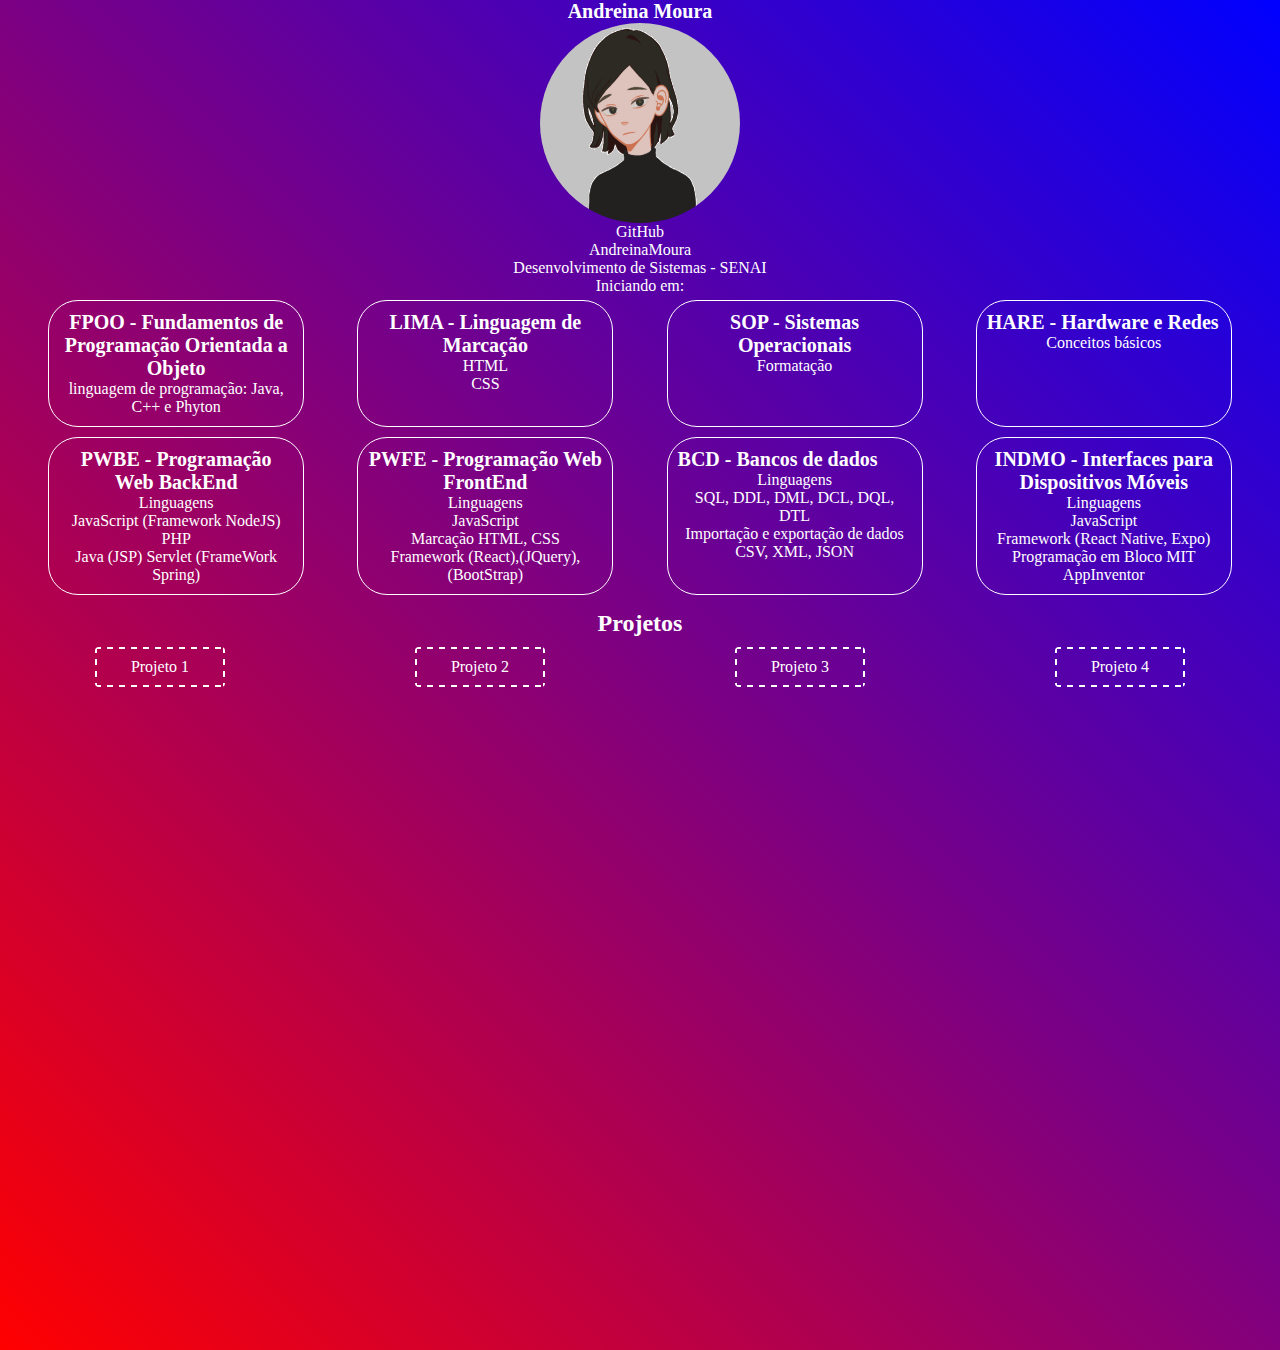
==== front/index.html @ 535c8b73 "projeto" ====
<html lang="en">

<head>
    <meta charset="UTF-8">
    <meta http-equiv="X-UA-Compatible" content="IE=edge">
    <meta name="viewport" content="width=device-width, initial-scale=1.0">
    <link rel="stylesheet" href="style.css">
    <title>Andreina Moura</title>
</head>

<body>
    <div class="header">
        <div class="titulo">
            <p>Andreina Moura</p>
        </div>
        <div>
            <img class="image" src="../img/img.png" />
        </div>
    </div>
    <div class="textinho">
        <p>GitHub</p>
        <a href="https://github.com/AndreinaMoura">AndreinaMoura</a>
        <p>Desenvolvimento de Sistemas - SENAI</p>
        <p>Iniciando em:</p>
    </div>
    <div class="box">
        <div class="card">
            <p class="titulo" id="mat">FPOO - Fundamentos de Programação Orientada a Objeto</p>
            <p>linguagem de programação: Java, C++ e Phyton</p>
        </div>
        <div class="card">
            <p class="titulo" id="mat2">LIMA - Linguagem de Marcação</p>
            <p>HTML</p>
            <p>CSS</p>
        </div>
        <div class="card">
            <p class="titulo" id="mat3">SOP - Sistemas Operacionais</p>
            <p>Formatação</p>
        </div>
        <div class="card">
            <p class="titulo" id="mat4">HARE - Hardware e Redes</p>
            <p>Conceitos básicos</p>
        </div>
    </div>
    <div class="box">
        <div class="card">
            <p class="titulo" id="mat5">PWBE - Programação Web BackEnd</p>
            <p>Linguagens</p>
            <p>JavaScript (Framework NodeJS)</p>
            <p>PHP</p>
            <p>Java (JSP) Servlet (FrameWork Spring)</p>
        </div>
        <div class="card">
            <p class="titulo" id="mat6">PWFE - Programação Web FrontEnd</p>
            <p>Linguagens</p>
            <p>JavaScript</p>
            <p>Marcação HTML, CSS</p>
            <p>Framework (React),(JQuery),(BootStrap)</p>
        </div>
        <div class="card">
            <p class="titulo" id="mat7">BCD - Bancos de dados</p>
            <p>Linguagens</p>
            <p>SQL, DDL, DML, DCL, DQL, DTL</p>
            <p>Importação e exportação de dados</p>
            <p>CSV, XML, JSON</p>
        </div>
        <div class="card">
            <p class="titulo" id="mat8">INDMO - Interfaces para Dispositivos Móveis</p>
            <p>Linguagens</p>
            <p>JavaScript</p>
            <p>Framework (React Native, Expo)</p>
            <p>Programação em Bloco MIT AppInventor</p>
        </div>
    </div>
    <h2>Projetos</h2>
    <div class="box">
        <div class="cad"><a onClick="projeto1()" href="">Projeto 1</a></div>
        <div class="cad"><a onClick="projeto2()" href="../back/projetoWhatsapp/whatsapp/pastinha/pagina1.html">Projeto 2</a></div>
        <div class="cad"><a onClick="projeto3()" href="../back/projetoPinterest/pinterest/home.html">Projeto 3</a></div>
        <div class="cad"><a onClick="projeto4()" href="../back/projetoJava/projeto/ProjetoMercado/bin/visao/LoginForm.class">Projeto 4</a></div>
    </div>
    <div class="model">
        <p>Previw</p>
        <div class="img"></div>
    </div>
</body>
<script src="script.js"></script>

</html>
---- front/style.css ----
* {
    margin: 0;
    padding: 0;
    box-sizing: border-box;
}

body {
    height: 150vh;
    width: 100vw;
    background-repeat: no-repeat;
    background: linear-gradient(45deg, red, blue) border-box; 
    color: white;
}

.header {
    align-items: center;
    display: flex;
    flex-direction: column;
}

.image {
    display: flex;
    align-items: center;
    height: 200px;
    width: 200px;
    border-radius: 100%;
}

.textinho {
    display: flex;
    color: white;
    text-align: center;
    flex-direction: column;
}

.titulo {
    font-size: 20px;
    font-weight: bold;
    color: white;
    display: flex;
    flex-direction: row;
    text-align: center;
}

.card {
    border: 1px solid;
    border-radius: 30px;
    padding: 10px;
    width: 20vw;
    margin: 5px;
    text-align: center;
}

.box {
    display: flex;
    flex-wrap: wrap;
    justify-content: space-evenly;
}

a {
    text-decoration: none;
    color: white;
}

a:hover {
    cursor: pointer;
}
.cad {
    margin:auto;
    height:40px;
    width:130px;
    border-radius:4px;
    text-align: center;
    display: table;
    font-size:1em;
    background: -webkit-linear-gradient(left, #fff 50%, transparent 50%), 
    -webkit-linear-gradient(left, #fff 50%, transparent 50%), 
    -webkit-linear-gradient(top, #fff 50%, transparent 50%), 
    -webkit-linear-gradient(top, #fff 50%, transparent 50%);
  }
  .cad a {
    display: table-cell;
    vertical-align: middle;
    text-decoration:none;
  }
  .cad {
    background-size: 12px 2px, 12px 2px, 2px 12px, 2px 12px;
    background-repeat: repeat-x, repeat-x, repeat-y, repeat-y;
    background-position: 0 0, left bottom, 0 0, right 0;
  }
  .cad:hover {
    -webkit-animation: anima-borda 10s linear infinite;
            animation: anima-borda 10s linear infinite;
  }
  @-webkit-keyframes anima-borda {
    0% {
      background-position: 0 0, left bottom, 0 0, right 0;
    }
    100% {
      background-position: 1000px 0, -1000px bottom, 0 -1000px, right 1000px;
    }
  }
  @keyframes animaborda {
    0% {
      background-position: 0 0, left bottom, 0 0, right 0;
    }
    100% {
      background-position: 1000px 0, -1000px bottom, 0 -1000px, right 1000px;
    }
  }
  h2{
    text-align: center;
    margin: 10px;
  }
  .model{
    display: none;
    visibility: hidden;
  }
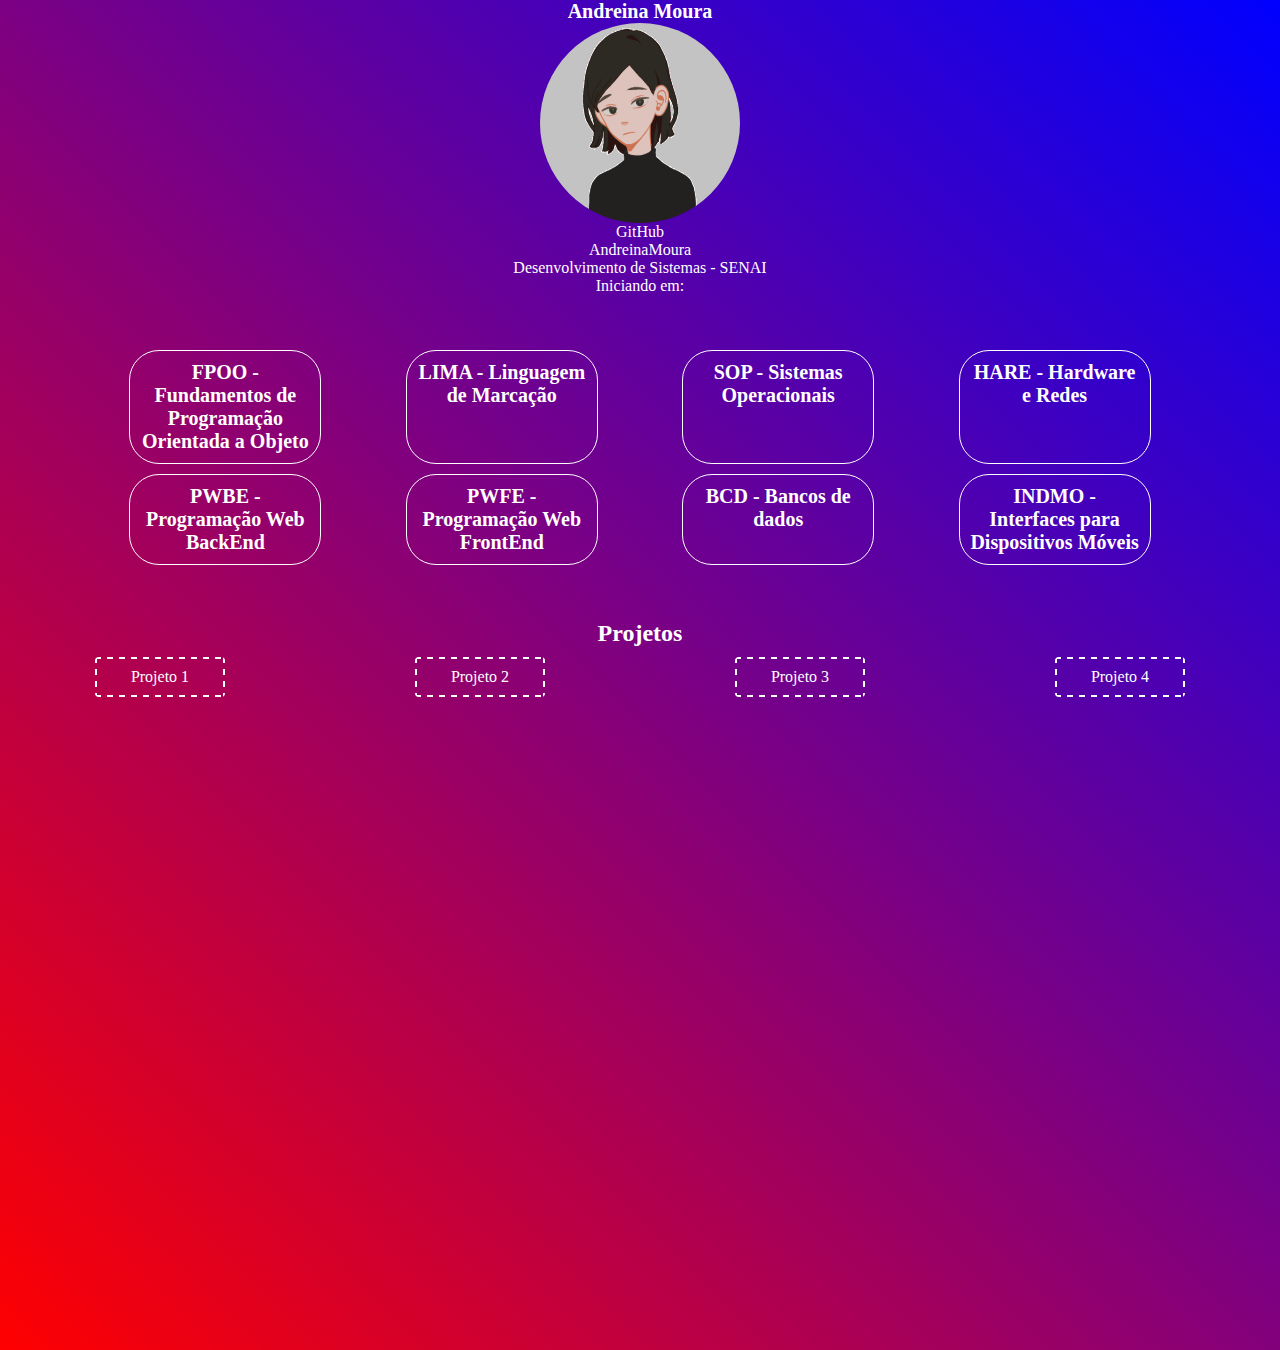
==== commit bf7c432b: "projeto" ====
--- a/front/index.html
+++ b/front/index.html
@@ -14,7 +14,7 @@
             <p>Andreina Moura</p>
         </div>
         <div>
-            <img class="image" src="../img/img.png" />
+            <img class="image" src="./img/img.png" />
         </div>
     </div>
     <div class="textinho">
@@ -23,61 +23,64 @@
         <p>Desenvolvimento de Sistemas - SENAI</p>
         <p>Iniciando em:</p>
     </div>
-    <div class="box">
-        <div class="card">
-            <p class="titulo" id="mat">FPOO - Fundamentos de Programação Orientada a Objeto</p>
-            <p>linguagem de programação: Java, C++ e Phyton</p>
+    <main>
+        <div class="box">
+            <div class="card" id="c">
+                <p class="titulo" id="mat">FPOO - Fundamentos de Programação Orientada a Objeto</p>
+                <p id="p"></p>
+            </div>
+            <div class="card" id="c2">
+                <p class="titulo" id="mat2">LIMA - Linguagem de Marcação</p>
+                <p id="p2"></p>
+            </div>
+            <div class="card" id="c3">
+                <p class="titulo" id="mat3">SOP - Sistemas Operacionais</p>
+                <p id="p3"></p>
+            </div>
+            <div class="card" id="c4">
+                <p class="titulo" id="mat4">HARE - Hardware e Redes</p>
+                <p id="p4"></p>
+            </div>
         </div>
-        <div class="card">
-            <p class="titulo" id="mat2">LIMA - Linguagem de Marcação</p>
-            <p>HTML</p>
-            <p>CSS</p>
-        </div>
-        <div class="card">
-            <p class="titulo" id="mat3">SOP - Sistemas Operacionais</p>
-            <p>Formatação</p>
-        </div>
-        <div class="card">
-            <p class="titulo" id="mat4">HARE - Hardware e Redes</p>
-            <p>Conceitos básicos</p>
-        </div>
-    </div>
-    <div class="box">
-        <div class="card">
-            <p class="titulo" id="mat5">PWBE - Programação Web BackEnd</p>
-            <p>Linguagens</p>
-            <p>JavaScript (Framework NodeJS)</p>
-            <p>PHP</p>
-            <p>Java (JSP) Servlet (FrameWork Spring)</p>
-        </div>
-        <div class="card">
-            <p class="titulo" id="mat6">PWFE - Programação Web FrontEnd</p>
-            <p>Linguagens</p>
-            <p>JavaScript</p>
-            <p>Marcação HTML, CSS</p>
-            <p>Framework (React),(JQuery),(BootStrap)</p>
-        </div>
-        <div class="card">
-            <p class="titulo" id="mat7">BCD - Bancos de dados</p>
-            <p>Linguagens</p>
-            <p>SQL, DDL, DML, DCL, DQL, DTL</p>
-            <p>Importação e exportação de dados</p>
-            <p>CSV, XML, JSON</p>
-        </div>
-        <div class="card">
-            <p class="titulo" id="mat8">INDMO - Interfaces para Dispositivos Móveis</p>
-            <p>Linguagens</p>
-            <p>JavaScript</p>
-            <p>Framework (React Native, Expo)</p>
-            <p>Programação em Bloco MIT AppInventor</p>
-        </div>
+        <div class="box">
+            <div class="card" id="c5">
+                <p class="titulo" id="mat5">PWBE - Programação Web BackEnd</p>
+                <p id="p5"></p>
+                <p id="p6"></p>
+                <p id="p7"></p>
+                <p id="p8"></p>
+            </div>
+            <div class="card" id="c6">
+                <p class="titulo" id="mat6">PWFE - Programação Web FrontEnd</p>
+                <p id="p9"></p>
+                <p id="p10"></p>
+                <p id="p11"></p>
+                <p id="p12"></p>
+            </div>
+            <div class="card" id="c7">
+                <p class="titulo" id="mat7">BCD - Bancos de dados</p>
+                <p id="p13"></p>
+                <p id="p14"></p>
+                <p id="p15"></p>
+                <p id="p16"></p>
+            </div>
+            <div class="card" id="c8">
+                <p class="titulo" id="mat8">INDMO - Interfaces para Dispositivos Móveis</p>
+                <p id="p17"></p>
+                <p id="p18"></p>
+                <p id="p19"></p>
+                <p id="p20"></p>
+            </div>
+    </main>
     </div>
     <h2>Projetos</h2>
     <div class="box">
         <div class="cad"><a onClick="projeto1()" href="">Projeto 1</a></div>
-        <div class="cad"><a onClick="projeto2()" href="../back/projetoWhatsapp/whatsapp/pastinha/pagina1.html">Projeto 2</a></div>
+        <div class="cad"><a onClick="projeto2()" href="../back/projetoWhatsapp/whatsapp/pastinha/pagina1.html">Projeto
+                2</a></div>
         <div class="cad"><a onClick="projeto3()" href="../back/projetoPinterest/pinterest/home.html">Projeto 3</a></div>
-        <div class="cad"><a onClick="projeto4()" href="../back/projetoJava/projeto/ProjetoMercado/bin/visao/LoginForm.class">Projeto 4</a></div>
+        <div class="cad"><a onClick="projeto4()"
+                href="../back/projetoJava/projeto/ProjetoMercado/bin/visao/LoginForm.class">Projeto 4</a></div>
     </div>
     <div class="model">
         <p>Previw</p>
--- a/front/style.css
+++ b/front/style.css
@@ -10,6 +10,11 @@
     background-repeat: no-repeat;
     background: linear-gradient(45deg, red, blue) border-box; 
     color: white;
+    align-items: center;
+} 
+
+main{
+  margin: 50px;
 }
 
 .header {
@@ -40,13 +45,14 @@
     display: flex;
     flex-direction: row;
     text-align: center;
+    display: contents;
 }
 
 .card {
     border: 1px solid;
     border-radius: 30px;
     padding: 10px;
-    width: 20vw;
+    width: 15vw;
     margin: 5px;
     text-align: center;
 }
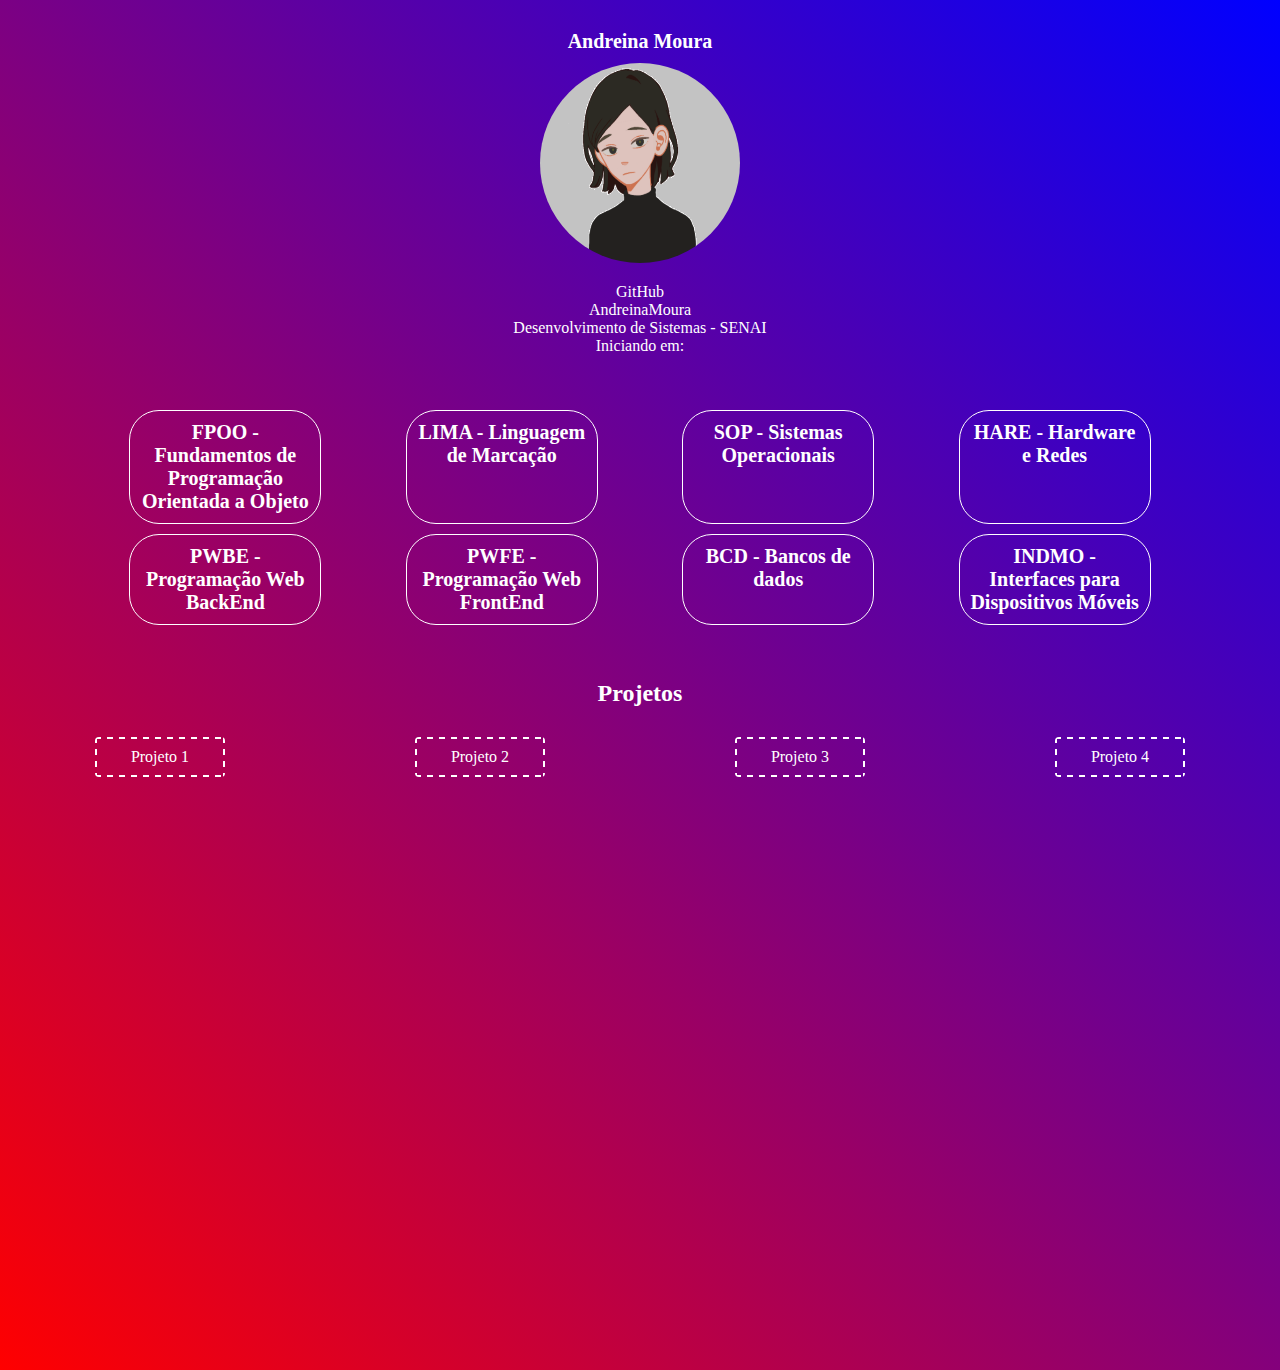
==== commit 4f280971: "projeto" ====
--- a/front/index.html
+++ b/front/index.html
@@ -25,46 +25,46 @@
     </div>
     <main>
         <div class="box">
-            <div class="card" id="c">
+            <div class="card c">
                 <p class="titulo" id="mat">FPOO - Fundamentos de Programação Orientada a Objeto</p>
                 <p id="p"></p>
             </div>
-            <div class="card" id="c2">
+            <div class="card c2">
                 <p class="titulo" id="mat2">LIMA - Linguagem de Marcação</p>
                 <p id="p2"></p>
             </div>
-            <div class="card" id="c3">
+            <div class="card c3">
                 <p class="titulo" id="mat3">SOP - Sistemas Operacionais</p>
                 <p id="p3"></p>
             </div>
-            <div class="card" id="c4">
+            <div class="card c4">
                 <p class="titulo" id="mat4">HARE - Hardware e Redes</p>
                 <p id="p4"></p>
             </div>
         </div>
         <div class="box">
-            <div class="card" id="c5">
+            <div class="card c5">
                 <p class="titulo" id="mat5">PWBE - Programação Web BackEnd</p>
                 <p id="p5"></p>
                 <p id="p6"></p>
                 <p id="p7"></p>
                 <p id="p8"></p>
             </div>
-            <div class="card" id="c6">
+            <div class="card c6">
                 <p class="titulo" id="mat6">PWFE - Programação Web FrontEnd</p>
                 <p id="p9"></p>
                 <p id="p10"></p>
                 <p id="p11"></p>
                 <p id="p12"></p>
             </div>
-            <div class="card" id="c7">
+            <div class="card c7">
                 <p class="titulo" id="mat7">BCD - Bancos de dados</p>
                 <p id="p13"></p>
                 <p id="p14"></p>
                 <p id="p15"></p>
                 <p id="p16"></p>
             </div>
-            <div class="card" id="c8">
+            <div class="card c8">
                 <p class="titulo" id="mat8">INDMO - Interfaces para Dispositivos Móveis</p>
                 <p id="p17"></p>
                 <p id="p18"></p>
@@ -74,17 +74,25 @@
     </main>
     </div>
     <h2>Projetos</h2>
-    <div class="box">
+    <!-- <div class="box">
         <div class="cad"><a onClick="projeto1()" href="">Projeto 1</a></div>
         <div class="cad"><a onClick="projeto2()" href="../back/projetoWhatsapp/whatsapp/pastinha/pagina1.html">Projeto
                 2</a></div>
         <div class="cad"><a onClick="projeto3()" href="../back/projetoPinterest/pinterest/home.html">Projeto 3</a></div>
         <div class="cad"><a onClick="projeto4()"
                 href="../back/projetoJava/projeto/ProjetoMercado/bin/visao/LoginForm.class">Projeto 4</a></div>
+    </div> -->
+    <div class="box">
+        <div class="cad"><a onClick="projeto1()" ondblClick="fechaProjeto()">Projeto 1</a></div>
+        <div class="cad"><a onClick="projeto2()" ondblClick="fechaProjeto()">Projeto
+                2</a></div>
+        <div class="cad"><a onClick="projeto3()" ondblClick="fechaProjeto()">Projeto 3</a></div>
+        <div class="cad"><a onClick="projeto4()" ondblClick="fechaProjeto()">Projeto 4</a></div>
     </div>
-    <div class="model">
-        <p>Previw</p>
-        <div class="img"></div>
+    <div class="preview model">
+        <p id="preview"></p>
+        <p id="text"></p>
+        <img src="" alt="" id="imagens">
     </div>
 </body>
 <script src="script.js"></script>
--- a/front/style.css
+++ b/front/style.css
@@ -21,6 +21,11 @@
     align-items: center;
     display: flex;
     flex-direction: column;
+    margin: 20px;
+}
+
+.header p{
+  margin: 10px;
 }
 
 .image {
@@ -116,9 +121,17 @@
   }
   h2{
     text-align: center;
-    margin: 10px;
+    margin: 30px;
   }
-  .model{
+  /* .model{
     display: none;
     visibility: hidden;
+  } */
+
+  .preview{
+    align-items: center;
+    display: flex;
+    justify-content: center;
+    flex-direction: column;
+    margin: 40px;
   }